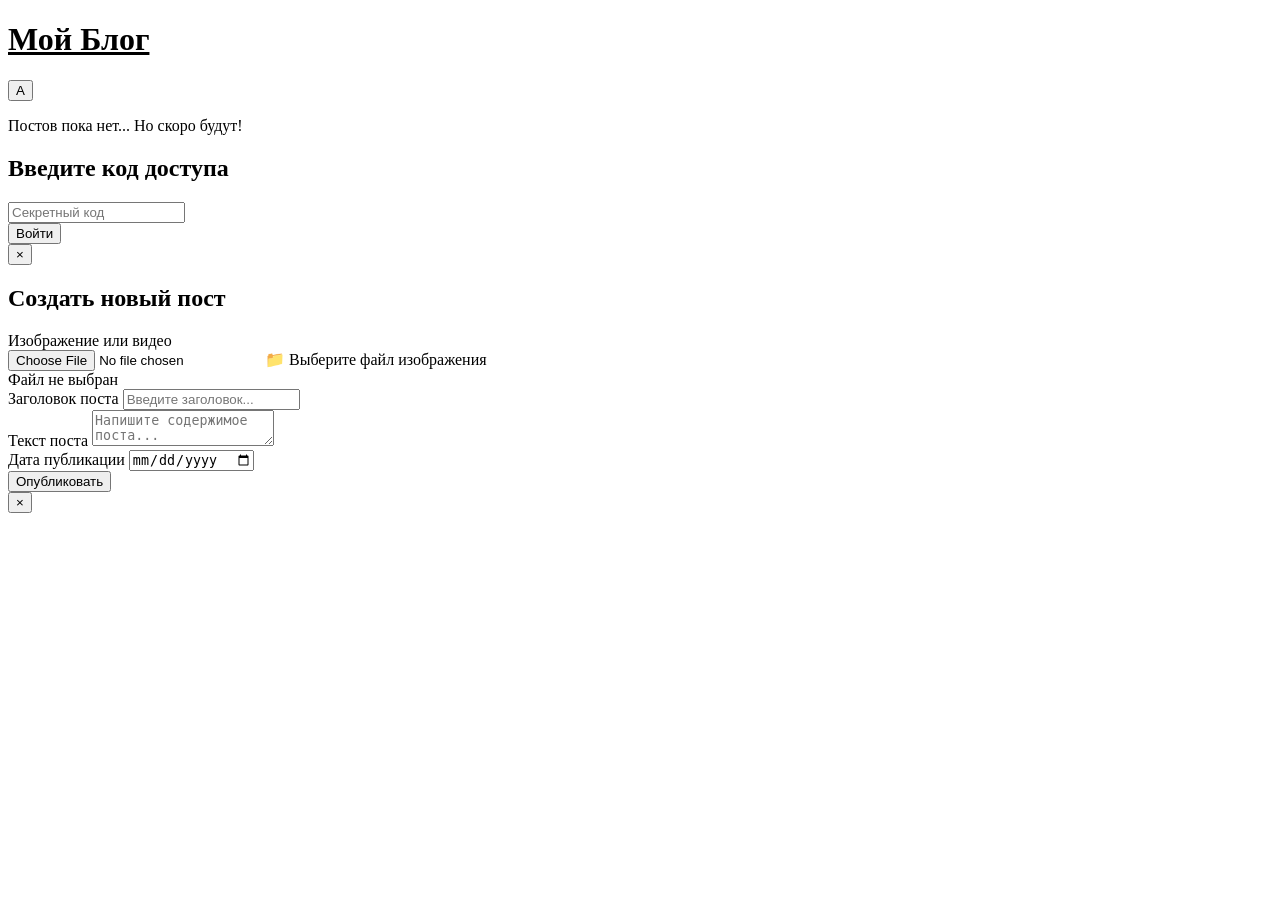
==== index.html @ cec8c4e2 "Add files via upload" ====
<!DOCTYPE html>
<html lang="ru">
<head>
    <meta charset="UTF-8">
    <meta name="viewport" content="width=device-width, initial-scale=1.0">
    <title>Мой Личный Блог</title>
    <!-- Подключаем файл стилей -->
    <link rel="stylesheet" href="style/style.css">
</head>
<body>
    <!-- Шапка сайта -->
    <header class="header">
        <h1><u>Мой Блог</u></h1>
        <!-- Секретная кнопка-логотип для админа. Пока просто кнопка. -->
        <button class="header__admin-btn" id="adminBtn">A</button>
    </header>

    <!-- Основное содержимое -->
    <main class="main">
        <section class="posts" id="postsContainer">
            <!-- Сюда мы будем динамически вставлять посты из JavaScript -->
            <p>Постов пока нет... Но скоро будут!</p>
        </section>
    </main>

   <!-- Модальное окно для ввода кода админа -->
<div class="modal" id="authModal">
    <div class="modal__content">
        <h2>Введите код доступа</h2>
        <form id="authForm" class="auth-form">
            <div class="form-group">
                <input type="password" id="adminCode" class="form-control" placeholder="Секретный код" required>
            </div>
            <button type="submit" class="btn btn--primary">Войти</button>
        </form>
        <button class="modal__close" id="closeAuthModal">×</button>
    </div>
</div>

<!-- Модальное окно для создания поста -->
<div class="modal" id="postModal">
    <div class="modal__content">
        <h2>Создать новый пост</h2>
        <form id="postForm" class="post-form">
            <div class="form-group">
    <label for="postImage">Изображение или видео</label>
    <div class="file-input-wrapper">
        <input type="file" id="postImage" class="form-control" accept="image/*" required>
        <label for="postImage" class="file-input-label" id="fileInputLabel">
            📁 Выберите файл изображения
            <div class="file-name" id="fileName">Файл не выбран</div>
        </label>
    </div>
</div>
            <div class="form-group">
                <label for="postTitle">Заголовок поста</label>
                <input type="text" id="postTitle" class="form-control" placeholder="Введите заголовок..." required>
            </div>
            <div class="form-group">
                <label for="postText">Текст поста</label>
                <textarea id="postText" class="form-control" placeholder="Напишите содержимое поста..." required></textarea>
            </div>
            <div class="form-group">
                <label for="postDate">Дата публикации</label>
                <input type="date" id="postDate" class="form-control" required>
            </div>
            <button type="submit" class="btn btn--primary">Опубликовать</button>
        </form>
        <button class="modal__close" id="closePostModal">×</button>
    </div>
</div>


 
</body>
 <script type="module" src="scripts/main.js"></script>
</html>
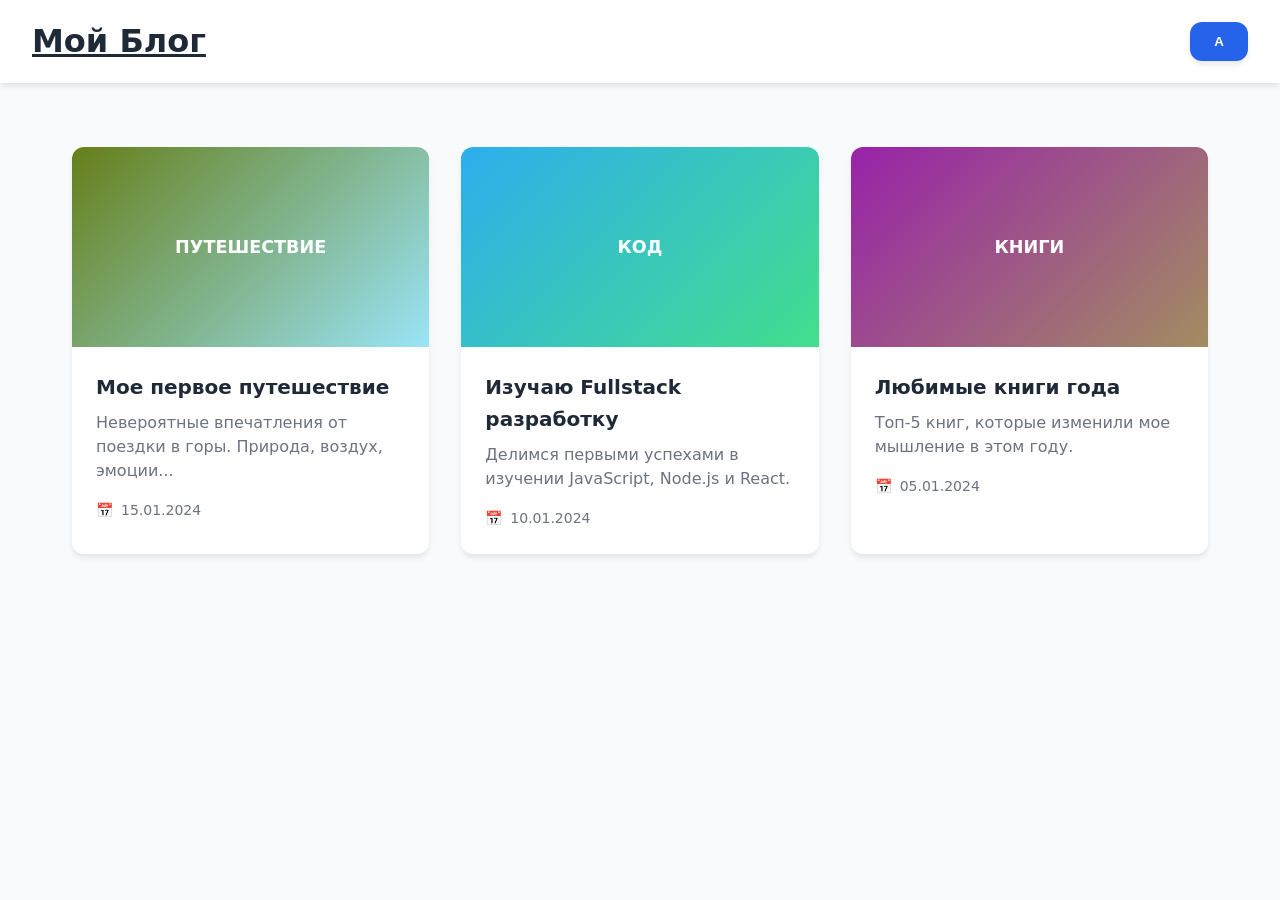
==== commit 250b5b0c: "Update index.html обновление путей файлов" ====
--- a/index.html
+++ b/index.html
@@ -5,7 +5,7 @@
     <meta name="viewport" content="width=device-width, initial-scale=1.0">
     <title>Мой Личный Блог</title>
     <!-- Подключаем файл стилей -->
-    <link rel="stylesheet" href="style/style.css">
+    <link rel="stylesheet" href="client/style/style.css">
 </head>
 <body>
     <!-- Шапка сайта -->
@@ -73,5 +73,6 @@
 
  
 </body>
- <script type="module" src="scripts/main.js"></script>
-</html>+ <script type="module" src="client/scripts/main.js"></script>
+
+</html>
--- a/client/style/style.css
+++ b/client/style/style.css
@@ -0,0 +1,364 @@
+/* ===== BASE STYLES ===== */
+* {
+    margin: 0;
+    padding: 0;
+    box-sizing: border-box;
+}
+
+:root {
+    --primary-color: #2563eb;
+    --primary-dark: #1d4ed8;
+    --text-dark: #1f2937;
+    --text-light: #6b7280;
+    --background: #f8fafc;
+    --white: #ffffff;
+    --shadow: 0 4px 6px -1px rgba(0, 0, 0, 0.1);
+    --shadow-lg: 0 10px 15px -3px rgba(0, 0, 0, 0.1);
+    --border-radius: 12px;
+}
+
+body {
+    font-family: 'Segoe UI', system-ui, -apple-system, sans-serif;
+    line-height: 1.6;
+    color: var(--text-dark);
+    background-color: var(--background);
+}
+
+/* ===== HEADER ===== */
+.header {
+    background: var(--white);
+    box-shadow: var(--shadow);
+    padding: 1rem 2rem;
+    position: sticky;
+    top: 0;
+    z-index: 100;
+    display: flex;
+    justify-content: space-between;
+    align-items: center;
+}
+
+.header__title {
+    font-size: 1.5rem;
+    font-weight: 700;
+    color: var(--primary-color);
+}
+
+.header__admin-btn {
+    background: var(--primary-color);
+    border: none;
+    color: var(--white);
+    padding: 0.75rem 1.5rem;
+    cursor: pointer;
+    border-radius: var(--border-radius);
+    font-weight: 600;
+    transition: all 0.2s ease;
+    box-shadow: var(--shadow);
+}
+
+.header__admin-btn:hover {
+    background: var(--primary-dark);
+    transform: translateY(-2px);
+    box-shadow: var(--shadow-lg);
+}
+
+/* ===== MAIN CONTENT ===== */
+.main {
+    padding: 2rem;
+    max-width: 1200px;
+    margin: 0 auto;
+}
+
+/* ===== POSTS GRID ===== */
+.posts {
+    display: grid;
+    grid-template-columns: repeat(auto-fill, minmax(350px, 1fr));
+    gap: 2rem;
+    margin-top: 2rem;
+}
+
+.post-card {
+    background: var(--white);
+    border-radius: var(--border-radius);
+    overflow: hidden;
+    box-shadow: var(--shadow);
+    transition: all 0.3s ease;
+    cursor: pointer;
+}
+
+.post-card:hover {
+    transform: translateY(-4px);
+    box-shadow: var(--shadow-lg);
+}
+
+.post-card__image {
+    width: 100%;
+    height: 200px;
+    background: linear-gradient(135deg, #667eea 0%, #764ba2 100%);
+    display: flex;
+    align-items: center;
+    justify-content: center;
+    color: var(--white);
+    font-weight: 600;
+}
+
+.post-card__content {
+    padding: 1.5rem;
+}
+
+.post-card__title {
+    font-size: 1.25rem;
+    font-weight: 700;
+    margin-bottom: 0.5rem;
+    color: var(--text-dark);
+}
+
+.post-card__description {
+    color: var(--text-light);
+    margin-bottom: 1rem;
+    line-height: 1.5;
+}
+
+.post-card__date {
+    color: var(--text-light);
+    font-size: 0.875rem;
+    display: flex;
+    align-items: center;
+    gap: 0.5rem;
+}
+
+/* ===== MODAL WINDOWS ===== */
+.modal {
+    display: none;
+    position: fixed;
+    top: 0;
+    left: 0;
+    width: 100%;
+    height: 100%;
+    background: rgba(0, 0, 0, 0.5);
+    backdrop-filter: blur(4px);
+    justify-content: center;
+    align-items: center;
+    z-index: 1000;
+    padding: 1rem;
+}
+
+.modal--active {
+    display: flex;
+}
+
+.modal__content {
+    background: var(--white);
+    padding: 2rem;
+    border-radius: var(--border-radius);
+    position: relative;
+    width: 100%;
+    max-width: 500px;
+    box-shadow: var(--shadow-lg);
+    animation: modalAppear 0.3s ease;
+}
+
+@keyframes modalAppear {
+    from {
+        opacity: 0;
+        transform: scale(0.9) translateY(-10px);
+    }
+    to {
+        opacity: 1;
+        transform: scale(1) translateY(0);
+    }
+}
+
+.modal__close {
+    position: absolute;
+    top: 1rem;
+    right: 1rem;
+    background: none;
+    border: none;
+    font-size: 1.5rem;
+    cursor: pointer;
+    color: var(--text-light);
+    padding: 0.25rem;
+    border-radius: 4px;
+    transition: all 0.2s ease;
+}
+
+.modal__close:hover {
+    color: var(--text-dark);
+    background: var(--background);
+}
+
+.modal h2 {
+    margin-bottom: 1.5rem;
+    color: var(--text-dark);
+    text-align: center;
+}
+
+/* ===== FORMS ===== */
+.form-group {
+    display: flex;
+    flex-direction: column;
+    gap: 0.5rem;
+    margin-bottom: 1rem;
+}
+
+.form-group label {
+    font-weight: 600;
+    color: var(--text-dark);
+    font-size: 0.875rem;
+}
+
+.form-control {
+    padding: 0.75rem;
+    border: 2px solid #e5e7eb;
+    border-radius: 8px;
+    font-size: 1rem;
+    transition: all 0.2s ease;
+}
+
+.form-control:focus {
+    outline: none;
+    border-color: var(--primary-color);
+    box-shadow: 0 0 0 3px rgba(37, 99, 235, 0.1);
+}
+
+textarea.form-control {
+    min-height: 100px;
+    resize: vertical;
+    font-family: inherit;
+}
+
+.btn {
+    padding: 0.75rem 1.5rem;
+    border: none;
+    border-radius: 8px;
+    font-weight: 600;
+    cursor: pointer;
+    transition: all 0.2s ease;
+    font-size: 1rem;
+}
+
+.btn--primary {
+    background: var(--primary-color);
+    color: var(--white);
+}
+
+.btn--primary:hover {
+    background: var(--primary-dark);
+    transform: translateY(-1px);
+    box-shadow: var(--shadow);
+}
+
+/* ===== RESPONSIVE DESIGN ===== */
+@media (max-width: 768px) {
+    .header {
+        padding: 1rem;
+    }
+    
+    .main {
+        padding: 1rem;
+    }
+    
+    .posts {
+        grid-template-columns: 1fr;
+        gap: 1.5rem;
+    }
+    
+    .modal__content {
+        margin: 1rem;
+        padding: 1.5rem;
+    }
+    
+    .header__title {
+        font-size: 1.25rem;
+    }
+}
+
+@media (max-width: 480px) {
+    .header {
+        flex-direction: column;
+        gap: 1rem;
+        text-align: center;
+    }
+    
+    .posts {
+        grid-template-columns: 1fr;
+    }
+    
+    .post-card__content {
+        padding: 1rem;
+    }
+}
+/* ===== IMAGE STYLES ===== */
+.post-card__image {
+    width: 100%;
+    height: 200px;
+    position: relative;
+    overflow: hidden;
+}
+
+.post-card__gradient {
+    width: 100%;
+    height: 100%;
+    display: flex;
+    align-items: center;
+    justify-content: center;
+    color: var(--white);
+    font-weight: 600;
+    font-size: 1.1rem;
+}
+
+.post-card__uploaded-image {
+    width: 100%;
+    height: 100%;
+    object-fit: cover;
+    transition: transform 0.3s ease;
+}
+
+.post-card:hover .post-card__uploaded-image {
+    transform: scale(1.05);
+}
+
+/* ===== FILE INPUT STYLES ===== */
+.file-input-wrapper {
+    position: relative;
+    overflow: hidden;
+    display: inline-block;
+    width: 100%;
+}
+
+.file-input-wrapper input[type=file] {
+    position: absolute;
+    left: 0;
+    top: 0;
+    opacity: 0;
+    width: 100%;
+    height: 100%;
+    cursor: pointer;
+}
+/* новый блок */
+.file-input-label {
+    display: block;
+    padding: 0.75rem;
+    border: 2px dashed #e5e7eb;
+    border-radius: 8px;
+    text-align: center;
+    cursor: pointer;
+    transition: all 0.2s ease;
+    background: var(--white);
+}
+
+.file-input-label:hover {
+    border-color: var(--primary-color);
+    background: #f8fafc;
+}
+
+.file-input-label.has-file {
+    border-color: #10b981;
+    background: #f0fdf4;
+}
+
+.file-name {
+    font-size: 0.875rem;
+    color: var(--text-light);
+    margin-top: 0.5rem;
+}
